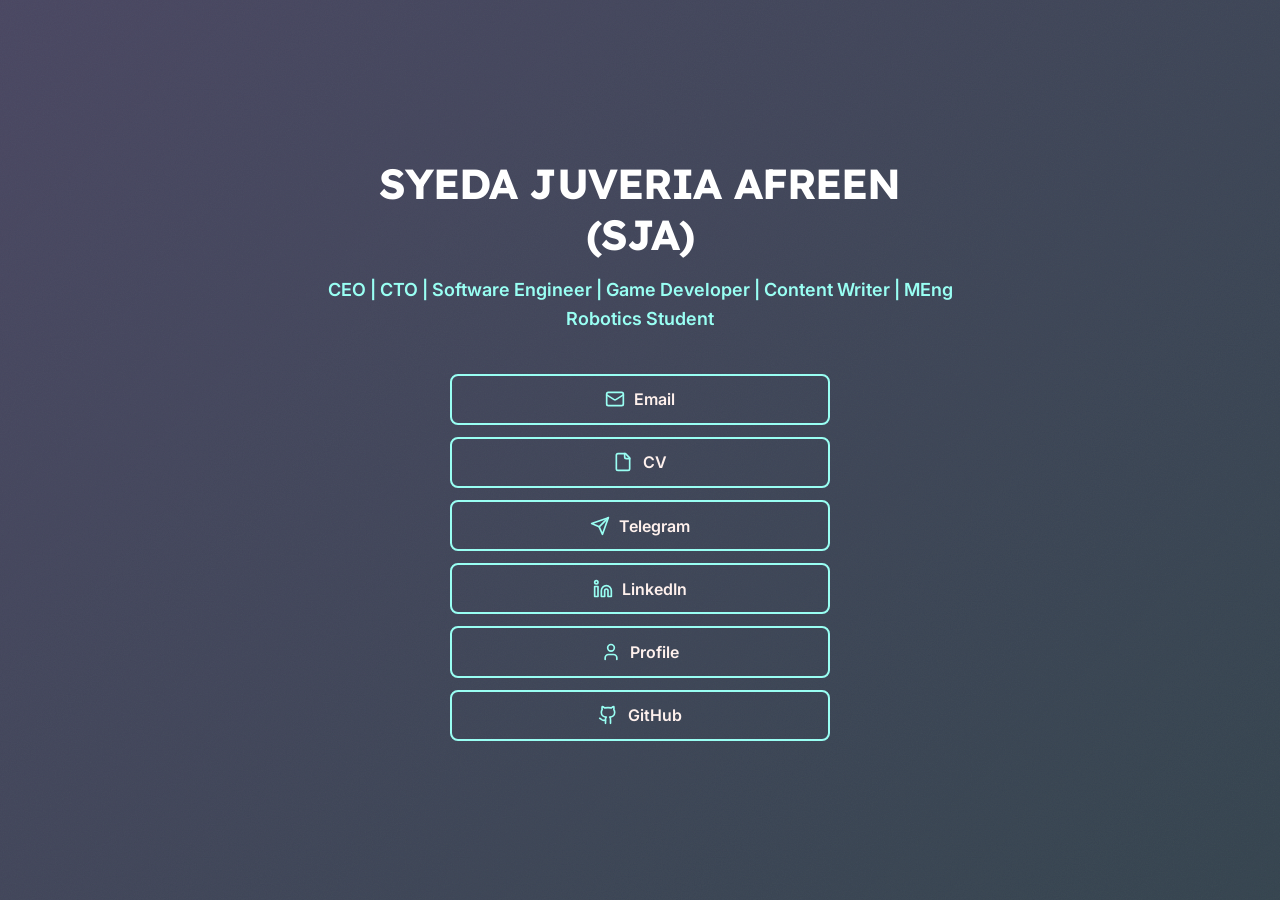
==== index.html @ 712e5c51 "Add complete portfolio site with landing, portfolio, education, experience, and certificates pages -" ====
<!DOCTYPE html>
<html lang="en">
<head>
    <meta charset="UTF-8">
    <meta name="viewport" content="width=device-width, initial-scale=1.0">
    <title>Syeda Juveria Afreen (SJA)</title>
    <meta name="description" content="CEO | CTO | Software Engineer | Game Developer | Content Writer | MEng Robotics Student">
    <link rel="preconnect" href="https://fonts.googleapis.com">
    <link rel="preconnect" href="https://fonts.gstatic.com" crossorigin>
    <link href="https://fonts.googleapis.com/css2?family=Lexend+Deca:wght@400;700&family=Inter:wght@400;600&display=swap" rel="stylesheet">
    <link rel="stylesheet" href="css/landing.css">
</head>
<body>
    <div class="noise-overlay"></div>
    <div class="gradient-overlay"></div>

    <main class="hero">
        <div class="hero-content fade-left">
            <h1>SYEDA JUVERIA AFREEN (SJA)</h1>
            <p class="subtitle">CEO | CTO | Software Engineer | Game Developer | Content Writer | MEng Robotics Student</p>
        </div>

        <div class="buttons fade-right">
            <a href="mailto:sja.affu765@gmail.com" class="btn" aria-label="Email">
                <svg xmlns="http://www.w3.org/2000/svg" width="20" height="20" viewBox="0 0 24 24" fill="none" stroke="currentColor" stroke-width="2" stroke-linecap="round" stroke-linejoin="round"><rect width="20" height="16" x="2" y="4" rx="2"/><path d="m22 7-8.97 5.7a1.94 1.94 0 0 1-2.06 0L2 7"/></svg>
                <span>Email</span>
            </a>
            <a href="https://docs.google.com/document/d/1aH5mMfoaXFs2d3dk-BotZlsRJq2oc7n4E5GPIQWvQVg/edit?usp=sharing" class="btn" target="_blank" rel="noopener noreferrer" aria-label="CV">
                <svg xmlns="http://www.w3.org/2000/svg" width="20" height="20" viewBox="0 0 24 24" fill="none" stroke="currentColor" stroke-width="2" stroke-linecap="round" stroke-linejoin="round"><path d="M15 2H6a2 2 0 0 0-2 2v16a2 2 0 0 0 2 2h12a2 2 0 0 0 2-2V7Z"/><path d="M14 2v4a2 2 0 0 0 2 2h4"/></svg>
                <span>CV</span>
            </a>
            <a href="https://t.me/sjathedude" class="btn" target="_blank" rel="noopener noreferrer" aria-label="Telegram">
                <svg xmlns="http://www.w3.org/2000/svg" width="20" height="20" viewBox="0 0 24 24" fill="none" stroke="currentColor" stroke-width="2" stroke-linecap="round" stroke-linejoin="round"><path d="m22 2-7 20-4-9-9-4Z"/><path d="M22 2 11 13"/></svg>
                <span>Telegram</span>
            </a>
            <a href="https://www.linkedin.com/in/sja-thedude/" class="btn" target="_blank" rel="noopener noreferrer" aria-label="LinkedIn">
                <svg xmlns="http://www.w3.org/2000/svg" width="20" height="20" viewBox="0 0 24 24" fill="none" stroke="currentColor" stroke-width="2" stroke-linecap="round" stroke-linejoin="round"><path d="M16 8a6 6 0 0 1 6 6v7h-4v-7a2 2 0 0 0-2-2 2 2 0 0 0-2 2v7h-4v-7a6 6 0 0 1 6-6z"/><rect width="4" height="12" x="2" y="9"/><circle cx="4" cy="4" r="2"/></svg>
                <span>LinkedIn</span>
            </a>
            <a href="portfolio.html" class="btn" aria-label="Profile">
                <svg xmlns="http://www.w3.org/2000/svg" width="20" height="20" viewBox="0 0 24 24" fill="none" stroke="currentColor" stroke-width="2" stroke-linecap="round" stroke-linejoin="round"><path d="M19 21v-2a4 4 0 0 0-4-4H9a4 4 0 0 0-4 4v2"/><circle cx="12" cy="7" r="4"/></svg>
                <span>Profile</span>
            </a>
            <a href="https://github.com/sja-thedude" class="btn" target="_blank" rel="noopener noreferrer" aria-label="GitHub">
                <svg xmlns="http://www.w3.org/2000/svg" width="20" height="20" viewBox="0 0 24 24" fill="none" stroke="currentColor" stroke-width="2" stroke-linecap="round" stroke-linejoin="round"><path d="M15 22v-4a4.8 4.8 0 0 0-1-3.5c3 0 6-2 6-5.5.08-1.25-.27-2.48-1-3.5.28-1.15.28-2.35 0-3.5 0 0-1 0-3 1.5-2.64-.5-5.36-.5-8 0C6 2 5 2 5 2c-.3 1.15-.3 2.35 0 3.5A5.403 5.403 0 0 0 4 9c0 3.5 3 5.5 6 5.5-.39.49-.68 1.05-.85 1.65S8.93 17.38 9 18v4"/><path d="M9 18c-4.51 2-5-2-7-2"/></svg>
                <span>GitHub</span>
            </a>
        </div>
    </main>

    <script>
        document.addEventListener('DOMContentLoaded', () => {
            const fadeLeftElements = document.querySelectorAll('.fade-left');
            const fadeRightElements = document.querySelectorAll('.fade-right');

            setTimeout(() => {
                fadeLeftElements.forEach(el => el.classList.add('visible'));
            }, 200);

            setTimeout(() => {
                fadeRightElements.forEach(el => el.classList.add('visible'));
            }, 600);
        });
    </script>
</body>
</html>
---- css/landing.css ----
*, *::before, *::after {
    margin: 0;
    padding: 0;
    box-sizing: border-box;
}

html, body {
    height: 100%;
    overflow: hidden;
}

body {
    font-family: 'Inter', sans-serif;
    background-color: #383A47;
    color: #ffffff;
    display: flex;
    align-items: center;
    justify-content: center;
    position: relative;
}

.noise-overlay {
    position: fixed;
    inset: 0;
    z-index: 1;
    opacity: 0.04;
    pointer-events: none;
    background-image: url("data:image/svg+xml,%3Csvg viewBox='0 0 256 256' xmlns='http://www.w3.org/2000/svg'%3E%3Cfilter id='noise'%3E%3CfeTurbulence type='fractalNoise' baseFrequency='0.85' numOctaves='4' stitchTiles='stitch'/%3E%3C/filter%3E%3Crect width='100%25' height='100%25' filter='url(%23noise)'/%3E%3C/svg%3E");
    background-repeat: repeat;
    background-size: 256px 256px;
}

.gradient-overlay {
    position: fixed;
    inset: 0;
    z-index: 2;
    pointer-events: none;
    background: linear-gradient(
        135deg,
        rgba(174, 147, 250, 0.15) 0%,
        rgba(0, 255, 224, 0.05) 100%
    );
}

.hero {
    position: relative;
    z-index: 3;
    text-align: center;
    padding: 2rem;
    max-width: 700px;
    width: 100%;
}

.hero-content {
    margin-bottom: 2.5rem;
}

h1 {
    font-family: 'Lexend Deca', sans-serif;
    font-size: 2.625em;
    font-weight: 700;
    color: #ffffff;
    line-height: 1.2;
    margin-bottom: 1rem;
    letter-spacing: -0.02em;
}

.subtitle {
    font-family: 'Inter', sans-serif;
    font-size: 1.125em;
    font-weight: 600;
    color: #99FFF3;
    line-height: 1.6;
}

.buttons {
    display: flex;
    flex-direction: column;
    gap: 0.75rem;
    align-items: center;
}

.btn {
    display: inline-flex;
    align-items: center;
    justify-content: center;
    gap: 0.6rem;
    width: 100%;
    max-width: 380px;
    padding: 0.85rem 1.5rem;
    font-family: 'Inter', sans-serif;
    font-size: 1em;
    font-weight: 600;
    color: #FFF1ED;
    text-decoration: none;
    border: 2px solid #99FFF3;
    border-radius: 8px;
    background: transparent;
    transition: all 0.25s ease;
    cursor: pointer;
}

.btn:hover {
    transform: scale(1.0425);
    background: rgba(153, 255, 243, 0.08);
    box-shadow: 0 0 20px rgba(153, 255, 243, 0.15);
}

.btn:active {
    transform: scale(0.98);
}

.btn svg {
    flex-shrink: 0;
    color: #99FFF3;
}

/* Animations */
.fade-left {
    opacity: 0;
    transform: translateX(-30px);
    transition: opacity 0.75s ease, transform 0.75s ease;
}

.fade-right {
    opacity: 0;
    transform: translateX(30px);
    transition: opacity 0.75s ease, transform 0.75s ease;
}

.fade-left.visible,
.fade-right.visible {
    opacity: 1;
    transform: translateX(0);
}

/* Responsive */
@media (max-width: 736px) {
    h1 {
        font-size: 2em;
    }

    .subtitle {
        font-size: 1em;
    }

    .btn {
        max-width: 320px;
        padding: 0.75rem 1.25rem;
        font-size: 0.9em;
    }
}

@media (max-width: 480px) {
    h1 {
        font-size: 1.6em;
    }

    .subtitle {
        font-size: 0.9em;
    }

    .hero {
        padding: 1.5rem;
    }

    .btn {
        max-width: 280px;
        padding: 0.7rem 1rem;
        font-size: 0.85em;
    }
}
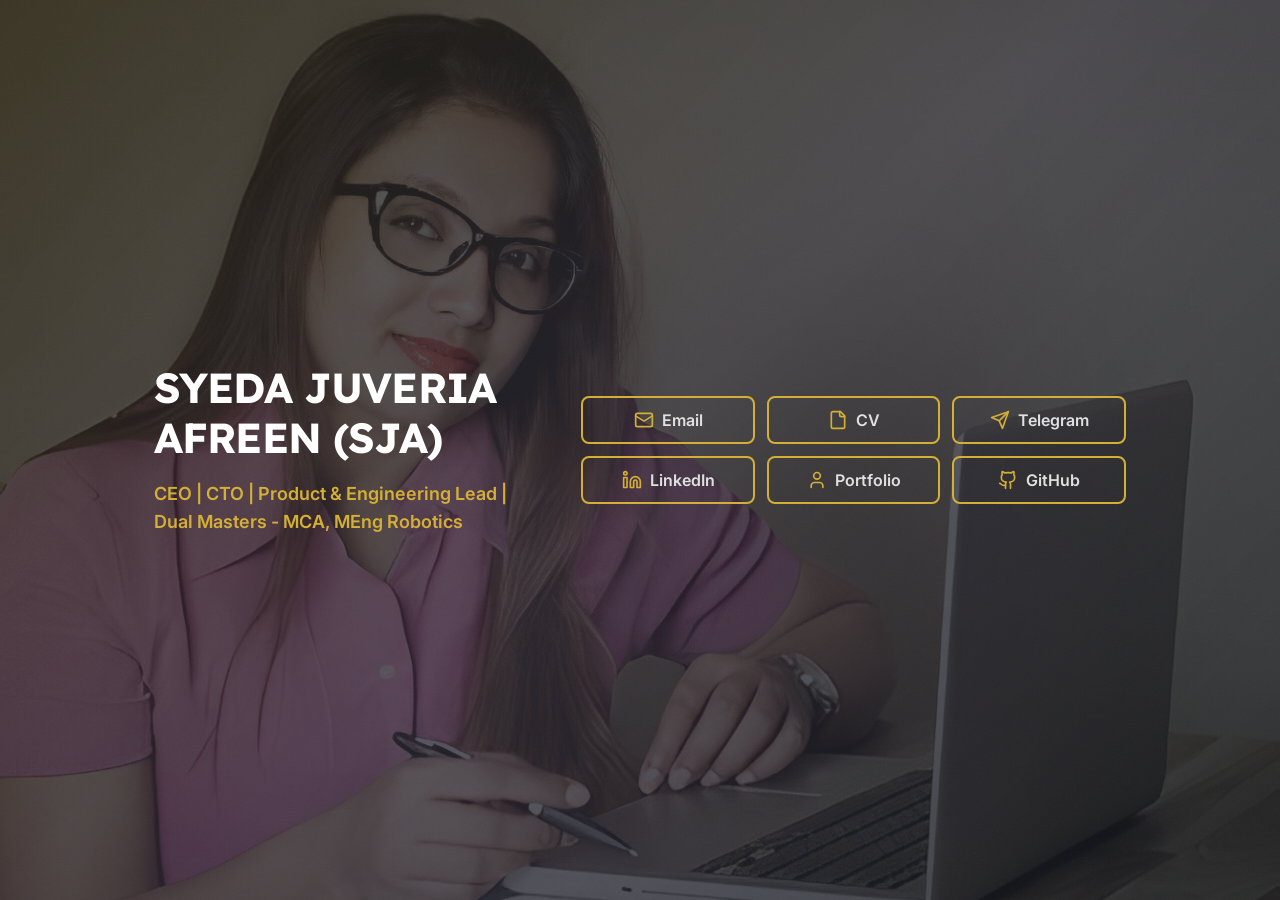
==== commit 7223d1dd: "Add dark theme, section backgrounds, new projects, and UI updates - Dark theme with black/gold/blue " ====
--- a/index.html
+++ b/index.html
@@ -4,11 +4,11 @@
     <meta charset="UTF-8">
     <meta name="viewport" content="width=device-width, initial-scale=1.0">
     <title>Syeda Juveria Afreen (SJA)</title>
-    <meta name="description" content="CEO | CTO | Software Engineer | Game Developer | Content Writer | MEng Robotics Student">
+    <meta name="description" content="CEO | CTO | Product & Engineering Lead | Dual Masters - MCA, MEng Robotics">
     <link rel="preconnect" href="https://fonts.googleapis.com">
     <link rel="preconnect" href="https://fonts.gstatic.com" crossorigin>
     <link href="https://fonts.googleapis.com/css2?family=Lexend+Deca:wght@400;700&family=Inter:wght@400;600&display=swap" rel="stylesheet">
-    <link rel="stylesheet" href="css/landing.css">
+    <link rel="stylesheet" href="assets/css/landing.css">
 </head>
 <body>
     <div class="noise-overlay"></div>
@@ -17,7 +17,7 @@
     <main class="hero">
         <div class="hero-content fade-left">
             <h1>SYEDA JUVERIA AFREEN (SJA)</h1>
-            <p class="subtitle">CEO | CTO | Software Engineer | Game Developer | Content Writer | MEng Robotics Student</p>
+            <p class="subtitle">CEO | CTO | Product & Engineering Lead | Dual Masters - MCA, MEng Robotics</p>
         </div>
 
         <div class="buttons fade-right">
@@ -37,9 +37,9 @@
                 <svg xmlns="http://www.w3.org/2000/svg" width="20" height="20" viewBox="0 0 24 24" fill="none" stroke="currentColor" stroke-width="2" stroke-linecap="round" stroke-linejoin="round"><path d="M16 8a6 6 0 0 1 6 6v7h-4v-7a2 2 0 0 0-2-2 2 2 0 0 0-2 2v7h-4v-7a6 6 0 0 1 6-6z"/><rect width="4" height="12" x="2" y="9"/><circle cx="4" cy="4" r="2"/></svg>
                 <span>LinkedIn</span>
             </a>
-            <a href="portfolio.html" class="btn" aria-label="Profile">
+            <a href="pages/portfolio.html" class="btn" aria-label="Portfolio">
                 <svg xmlns="http://www.w3.org/2000/svg" width="20" height="20" viewBox="0 0 24 24" fill="none" stroke="currentColor" stroke-width="2" stroke-linecap="round" stroke-linejoin="round"><path d="M19 21v-2a4 4 0 0 0-4-4H9a4 4 0 0 0-4 4v2"/><circle cx="12" cy="7" r="4"/></svg>
-                <span>Profile</span>
+                <span>Portfolio</span>
             </a>
             <a href="https://github.com/sja-thedude" class="btn" target="_blank" rel="noopener noreferrer" aria-label="GitHub">
                 <svg xmlns="http://www.w3.org/2000/svg" width="20" height="20" viewBox="0 0 24 24" fill="none" stroke="currentColor" stroke-width="2" stroke-linecap="round" stroke-linejoin="round"><path d="M15 22v-4a4.8 4.8 0 0 0-1-3.5c3 0 6-2 6-5.5.08-1.25-.27-2.48-1-3.5.28-1.15.28-2.35 0-3.5 0 0-1 0-3 1.5-2.64-.5-5.36-.5-8 0C6 2 5 2 5 2c-.3 1.15-.3 2.35 0 3.5A5.403 5.403 0 0 0 4 9c0 3.5 3 5.5 6 5.5-.39.49-.68 1.05-.85 1.65S8.93 17.38 9 18v4"/><path d="M9 18c-4.51 2-5-2-7-2"/></svg>
--- a/assets/css/landing.css
+++ b/assets/css/landing.css
@@ -0,0 +1,214 @@
+*, *::before, *::after {
+    margin: 0;
+    padding: 0;
+    box-sizing: border-box;
+}
+
+html, body {
+    height: 100%;
+    overflow: hidden;
+}
+
+body {
+    font-family: 'Inter', sans-serif;
+    background-color: #0a0a0a;
+    background-image: url('../images/sja/sjabackground.jpeg');
+    background-size: cover;
+    background-position: center;
+    background-repeat: no-repeat;
+    color: #ffffff;
+    display: flex;
+    align-items: center;
+    justify-content: center;
+    position: relative;
+}
+
+body::before {
+    content: '';
+    position: fixed;
+    inset: 0;
+    background: linear-gradient(135deg, rgba(10, 10, 10, 0.8) 0%, rgba(26, 26, 46, 0.75) 50%, rgba(10, 10, 10, 0.8) 100%);
+    z-index: 0;
+}
+
+.noise-overlay {
+    position: fixed;
+    inset: 0;
+    z-index: 1;
+    opacity: 0.04;
+    pointer-events: none;
+    background-image: url("data:image/svg+xml,%3Csvg viewBox='0 0 256 256' xmlns='http://www.w3.org/2000/svg'%3E%3Cfilter id='noise'%3E%3CfeTurbulence type='fractalNoise' baseFrequency='0.85' numOctaves='4' stitchTiles='stitch'/%3E%3C/filter%3E%3Crect width='100%25' height='100%25' filter='url(%23noise)'/%3E%3C/svg%3E");
+    background-repeat: repeat;
+    background-size: 256px 256px;
+}
+
+.gradient-overlay {
+    position: fixed;
+    inset: 0;
+    z-index: 2;
+    pointer-events: none;
+    background: linear-gradient(
+        135deg,
+        rgba(212, 175, 55, 0.1) 0%,
+        rgba(70, 130, 220, 0.06) 100%
+    );
+}
+
+.hero {
+    position: relative;
+    z-index: 3;
+    display: flex;
+    align-items: center;
+    gap: 4rem;
+    padding: 2rem 4rem;
+    max-width: 1100px;
+    width: 100%;
+}
+
+.hero-content {
+    flex: 4;
+    text-align: left;
+}
+
+h1 {
+    font-family: 'Lexend Deca', sans-serif;
+    font-size: 2.625em;
+    font-weight: 700;
+    color: #ffffff;
+    line-height: 1.2;
+    margin-bottom: 1rem;
+    letter-spacing: -0.02em;
+}
+
+.subtitle {
+    font-family: 'Inter', sans-serif;
+    font-size: 1.125em;
+    font-weight: 600;
+    color: #d4af37;
+    line-height: 1.6;
+}
+
+.buttons {
+    display: flex;
+    flex-wrap: wrap;
+    gap: 0.75rem;
+    flex: 6;
+}
+
+.btn {
+    display: inline-flex;
+    align-items: center;
+    justify-content: center;
+    gap: 0.5rem;
+    flex: 1 1 calc(33.333% - 0.5rem);
+    min-width: 110px;
+    padding: 0.75rem 1rem;
+    font-family: 'Inter', sans-serif;
+    font-size: 1em;
+    font-weight: 600;
+    color: #e0e0e0;
+    text-decoration: none;
+    border: 2px solid #d4af37;
+    border-radius: 8px;
+    background: transparent;
+    transition: all 0.25s ease;
+    cursor: pointer;
+}
+
+.btn:hover {
+    transform: scale(1.0425);
+    background: rgba(212, 175, 55, 0.1);
+    box-shadow: 0 0 20px rgba(212, 175, 55, 0.2);
+}
+
+.btn:active {
+    transform: scale(0.98);
+}
+
+.btn svg {
+    flex-shrink: 0;
+    color: #d4af37;
+}
+
+/* Animations */
+.fade-left {
+    opacity: 0;
+    transform: translateX(-30px);
+    transition: opacity 0.75s ease, transform 0.75s ease;
+}
+
+.fade-right {
+    opacity: 0;
+    transform: translateX(30px);
+    transition: opacity 0.75s ease, transform 0.75s ease;
+}
+
+.fade-left.visible,
+.fade-right.visible {
+    opacity: 1;
+    transform: translateX(0);
+}
+
+/* Responsive */
+@media (max-width: 980px) {
+    .hero {
+        gap: 3rem;
+        padding: 2rem 3rem;
+    }
+}
+
+@media (max-width: 736px) {
+    .hero {
+        flex-direction: column;
+        text-align: center;
+        gap: 2rem;
+        padding: 2rem;
+    }
+
+    .hero-content {
+        text-align: center;
+    }
+
+    .buttons {
+        align-items: center;
+        width: 100%;
+    }
+
+    h1 {
+        font-size: 2em;
+    }
+
+    .subtitle {
+        font-size: 1em;
+    }
+
+    .buttons {
+        max-width: 100%;
+        justify-content: center;
+    }
+
+    .btn {
+        padding: 0.65rem 0.75rem;
+        font-size: 0.85em;
+    }
+}
+
+@media (max-width: 480px) {
+    h1 {
+        font-size: 1.6em;
+    }
+
+    .subtitle {
+        font-size: 0.9em;
+    }
+
+    .hero {
+        padding: 1.5rem;
+    }
+
+    .btn {
+        max-width: 280px;
+        padding: 0.7rem 1rem;
+        font-size: 0.85em;
+    }
+}
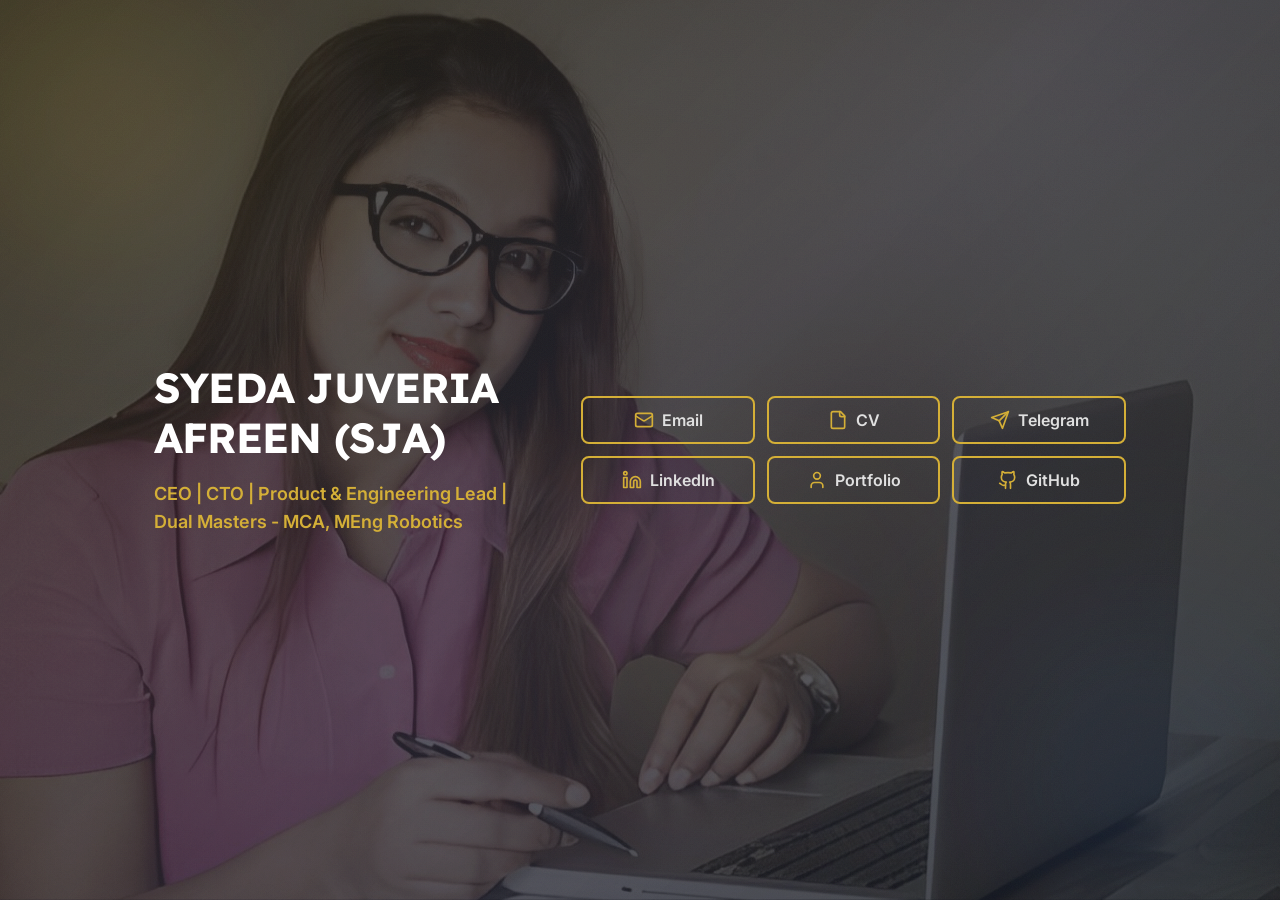
==== commit 3b0afaeb: "Add 80 live projects, allwebsites.md index, and site-wide animations - Add 80 missing live projects " ====
--- a/index.html
+++ b/index.html
@@ -11,6 +11,10 @@
     <link rel="stylesheet" href="assets/css/landing.css">
 </head>
 <body>
+    <div class="bg-photo" aria-hidden="true"></div>
+    <div class="orb orb--gold" aria-hidden="true"></div>
+    <div class="orb orb--blue" aria-hidden="true"></div>
+    <div class="orb orb--rose" aria-hidden="true"></div>
     <div class="noise-overlay"></div>
     <div class="gradient-overlay"></div>
 
@@ -25,7 +29,7 @@
                 <svg xmlns="http://www.w3.org/2000/svg" width="20" height="20" viewBox="0 0 24 24" fill="none" stroke="currentColor" stroke-width="2" stroke-linecap="round" stroke-linejoin="round"><rect width="20" height="16" x="2" y="4" rx="2"/><path d="m22 7-8.97 5.7a1.94 1.94 0 0 1-2.06 0L2 7"/></svg>
                 <span>Email</span>
             </a>
-            <a href="https://docs.google.com/document/d/1aH5mMfoaXFs2d3dk-BotZlsRJq2oc7n4E5GPIQWvQVg/edit?usp=sharing" class="btn" target="_blank" rel="noopener noreferrer" aria-label="CV">
+            <a href="https://docs.google.com/document/d/1IcL8HgYdM5dnJoxBHeaieHUptiehPNTl_7qRGfsNNFE/edit?usp=drivesdk" class="btn" target="_blank" rel="noopener noreferrer" aria-label="CV">
                 <svg xmlns="http://www.w3.org/2000/svg" width="20" height="20" viewBox="0 0 24 24" fill="none" stroke="currentColor" stroke-width="2" stroke-linecap="round" stroke-linejoin="round"><path d="M15 2H6a2 2 0 0 0-2 2v16a2 2 0 0 0 2 2h12a2 2 0 0 0 2-2V7Z"/><path d="M14 2v4a2 2 0 0 0 2 2h4"/></svg>
                 <span>CV</span>
             </a>
@@ -50,16 +54,38 @@
 
     <script>
         document.addEventListener('DOMContentLoaded', () => {
-            const fadeLeftElements = document.querySelectorAll('.fade-left');
-            const fadeRightElements = document.querySelectorAll('.fade-right');
+            const reduceMotion = window.matchMedia('(prefers-reduced-motion: reduce)').matches;
 
-            setTimeout(() => {
-                fadeLeftElements.forEach(el => el.classList.add('visible'));
-            }, 200);
+            // Split the title into letters so they can cascade in
+            const h1 = document.querySelector('.hero h1');
+            if (h1 && !reduceMotion) {
+                const text = h1.textContent;
+                h1.setAttribute('aria-label', text);
+                h1.textContent = '';
+                Array.from(text).forEach((ch, i) => {
+                    const span = document.createElement('span');
+                    span.className = 'char' + (ch === ' ' ? ' space' : '');
+                    span.textContent = ch === ' ' ? '\u00A0' : ch;
+                    span.style.animationDelay = (0.15 + i * 0.03) + 's';
+                    span.setAttribute('aria-hidden', 'true');
+                    h1.appendChild(span);
+                });
+            }
 
-            setTimeout(() => {
-                fadeRightElements.forEach(el => el.classList.add('visible'));
-            }, 600);
+            document.querySelector('.subtitle')?.classList.add('shimmer');
+
+            // Orbs gently follow the pointer for a parallax feel
+            if (!reduceMotion && window.matchMedia('(hover: hover) and (pointer: fine)').matches) {
+                const orbs = document.querySelectorAll('.orb');
+                window.addEventListener('mousemove', (e) => {
+                    const x = (e.clientX / window.innerWidth - 0.5);
+                    const y = (e.clientY / window.innerHeight - 0.5);
+                    orbs.forEach((orb, i) => {
+                        const depth = (i + 1) * 18;
+                        orb.style.translate = (x * depth) + 'px ' + (y * depth) + 'px';
+                    });
+                }, { passive: true });
+            }
         });
     </script>
 </body>
--- a/assets/css/landing.css
+++ b/assets/css/landing.css
@@ -12,10 +12,6 @@
 body {
     font-family: 'Inter', sans-serif;
     background-color: #0a0a0a;
-    background-image: url('../images/sja/sjabackground.jpeg');
-    background-size: cover;
-    background-position: center;
-    background-repeat: no-repeat;
     color: #ffffff;
     display: flex;
     align-items: center;
@@ -212,3 +208,185 @@
         font-size: 0.85em;
     }
 }
+
+/* ==========================================================================
+   Landing animations
+   ========================================================================== */
+
+/* Slow Ken Burns drift on the background photo */
+@keyframes ken-burns {
+    from { transform: scale(1); }
+    to   { transform: scale(1.08) translate(-1%, -1%); }
+}
+
+.bg-photo {
+    position: fixed;
+    inset: 0;
+    z-index: -1;
+    background-image: url('../images/sja/sjabackground.jpeg');
+    background-size: cover;
+    background-position: center;
+    animation: ken-burns 28s ease-in-out infinite alternate;
+    will-change: transform;
+}
+
+/* Floating color orbs */
+.orb {
+    position: fixed;
+    border-radius: 50%;
+    filter: blur(70px);
+    opacity: 0.35;
+    pointer-events: none;
+    z-index: 2;
+    mix-blend-mode: screen;
+    animation: orb-drift 18s ease-in-out infinite alternate;
+}
+
+.orb--gold {
+    width: 420px;
+    height: 420px;
+    background: radial-gradient(circle, rgba(212, 175, 55, 0.55), transparent 65%);
+    top: -10%;
+    left: -8%;
+}
+
+.orb--blue {
+    width: 520px;
+    height: 520px;
+    background: radial-gradient(circle, rgba(70, 130, 220, 0.45), transparent 65%);
+    bottom: -15%;
+    right: -10%;
+    animation-duration: 24s;
+    animation-delay: -6s;
+}
+
+.orb--rose {
+    width: 300px;
+    height: 300px;
+    background: radial-gradient(circle, rgba(224, 192, 80, 0.35), transparent 65%);
+    top: 55%;
+    left: 45%;
+    animation-duration: 21s;
+    animation-delay: -12s;
+}
+
+@keyframes orb-drift {
+    from { transform: translate(0, 0) scale(1); }
+    50%  { transform: translate(60px, -40px) scale(1.12); }
+    to   { transform: translate(-40px, 50px) scale(0.95); }
+}
+
+/* Title reveals letter by letter */
+h1 .char {
+    display: inline-block;
+    opacity: 0;
+    transform: translateY(0.6em) rotateX(-60deg);
+    transform-origin: bottom;
+    animation: char-in 0.7s cubic-bezier(0.22, 1, 0.36, 1) forwards;
+}
+
+h1 .char.space {
+    width: 0.3em;
+}
+
+@keyframes char-in {
+    to { opacity: 1; transform: translateY(0) rotateX(0); }
+}
+
+.subtitle {
+    opacity: 0;
+    transform: translateY(12px);
+    animation: fade-in-up 0.9s cubic-bezier(0.22, 1, 0.36, 1) 1.1s forwards;
+}
+
+@keyframes fade-in-up {
+    to { opacity: 1; transform: translateY(0); }
+}
+
+/* Gold shimmer sweeps through the subtitle */
+.subtitle {
+    background: linear-gradient(90deg, #d4af37 0%, #d4af37 40%, #fff3c4 50%, #d4af37 60%, #d4af37 100%);
+    background-size: 250% auto;
+    -webkit-background-clip: text;
+    background-clip: text;
+    -webkit-text-fill-color: transparent;
+}
+
+.subtitle.shimmer {
+    animation: fade-in-up 0.9s cubic-bezier(0.22, 1, 0.36, 1) 1.1s forwards, subtitle-shimmer 6s linear 2s infinite;
+}
+
+@keyframes subtitle-shimmer {
+    from { background-position: 125% center; }
+    to   { background-position: -125% center; }
+}
+
+/* Buttons cascade in, then get a shine sweep and lift on hover */
+.buttons .btn {
+    opacity: 0;
+    transform: translateY(18px) scale(0.96);
+    animation: btn-in 0.6s cubic-bezier(0.34, 1.56, 0.64, 1) forwards;
+    position: relative;
+    overflow: hidden;
+    isolation: isolate;
+}
+
+.buttons .btn:nth-child(1) { animation-delay: 1.3s; }
+.buttons .btn:nth-child(2) { animation-delay: 1.4s; }
+.buttons .btn:nth-child(3) { animation-delay: 1.5s; }
+.buttons .btn:nth-child(4) { animation-delay: 1.6s; }
+.buttons .btn:nth-child(5) { animation-delay: 1.7s; }
+.buttons .btn:nth-child(6) { animation-delay: 1.8s; }
+
+@keyframes btn-in {
+    to { opacity: 1; transform: translateY(0) scale(1); }
+}
+
+.btn::before {
+    content: '';
+    position: absolute;
+    inset: 0;
+    z-index: -1;
+    background: linear-gradient(115deg, transparent 35%, rgba(212, 175, 55, 0.35) 50%, transparent 65%);
+    transform: translateX(-120%);
+}
+
+.btn:hover::before {
+    transform: translateX(120%);
+    transition: transform 0.7s cubic-bezier(0.22, 1, 0.36, 1);
+}
+
+.btn:hover {
+    transform: translateY(-3px) scale(1.04);
+    box-shadow: 0 12px 28px rgba(212, 175, 55, 0.25), 0 0 0 1px rgba(212, 175, 55, 0.4) inset;
+}
+
+.btn svg {
+    transition: transform 0.4s cubic-bezier(0.34, 1.56, 0.64, 1);
+}
+
+.btn:hover svg {
+    transform: rotate(-8deg) scale(1.15);
+}
+
+/* Old fade helpers are superseded by the animations above */
+.fade-left,
+.fade-right {
+    opacity: 1;
+    transform: none;
+}
+
+@media (prefers-reduced-motion: reduce) {
+    .bg-photo,
+    .orb,
+    h1 .char,
+    .subtitle,
+    .subtitle.shimmer,
+    .buttons .btn,
+    .btn svg {
+        animation: none !important;
+        transition: none !important;
+        opacity: 1;
+        transform: none;
+    }
+}
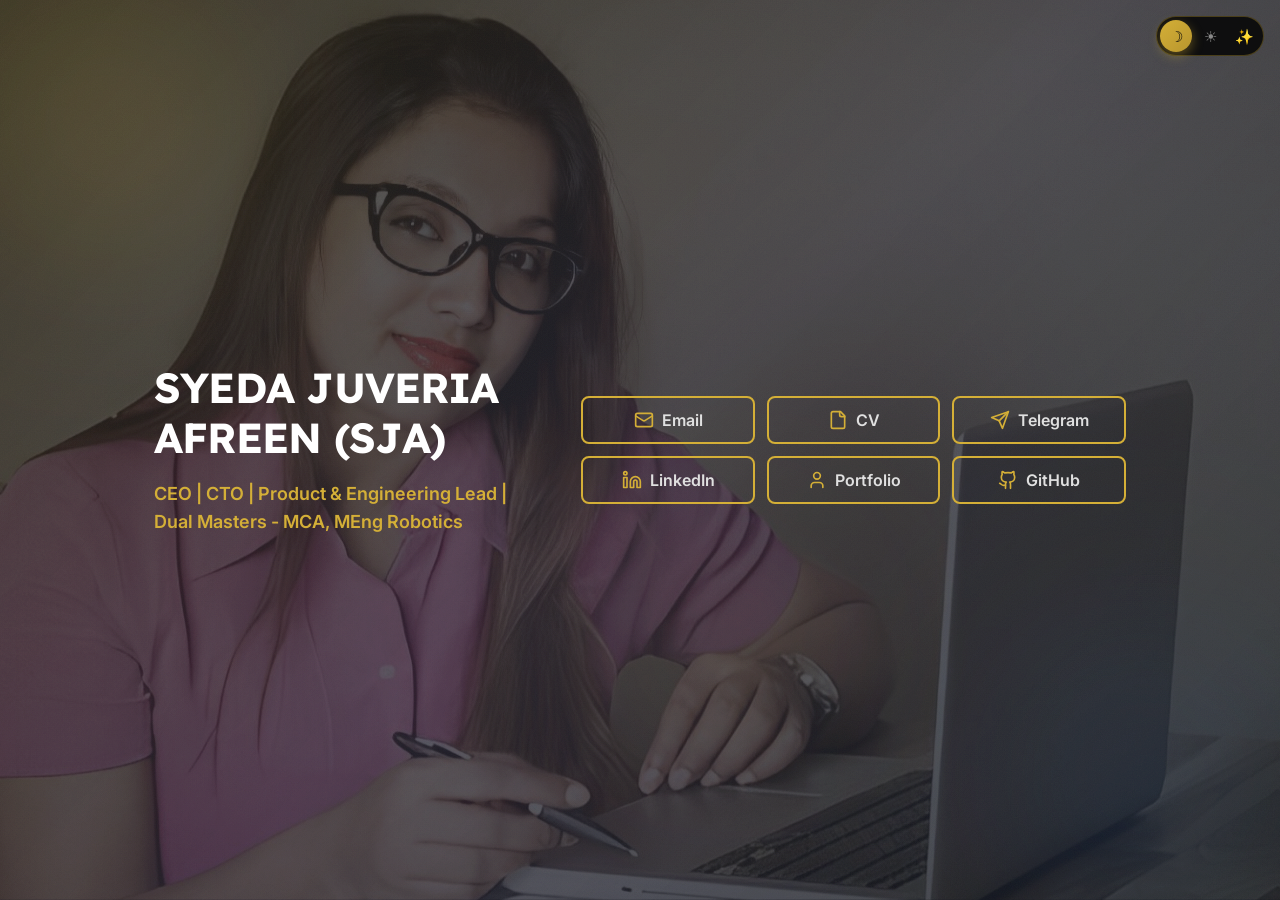
==== commit c54ab6b7: "Add Serene (light) and Aurora (animated colour) themes with switcher - Convert every hardcoded colou" ====
--- a/index.html
+++ b/index.html
@@ -8,6 +8,11 @@
     <link rel="preconnect" href="https://fonts.googleapis.com">
     <link rel="preconnect" href="https://fonts.gstatic.com" crossorigin>
     <link href="https://fonts.googleapis.com/css2?family=Lexend+Deca:wght@400;700&family=Inter:wght@400;600&display=swap" rel="stylesheet">
+    <script>
+        // Apply the saved theme before first paint to avoid a flash
+        try { var t = localStorage.getItem('sja-theme'); if (t && t !== 'dark') document.documentElement.setAttribute('data-theme', t); } catch (e) {}
+    </script>
+    <link rel="stylesheet" href="assets/css/themes.css">
     <link rel="stylesheet" href="assets/css/landing.css">
 </head>
 <body>
@@ -52,6 +57,7 @@
         </div>
     </main>
 
+    <script src="assets/js/theme.js" defer></script>
     <script>
         document.addEventListener('DOMContentLoaded', () => {
             const reduceMotion = window.matchMedia('(prefers-reduced-motion: reduce)').matches;
--- a/assets/css/themes.css
+++ b/assets/css/themes.css
@@ -0,0 +1,466 @@
+/* ==========================================================================
+   Themes
+   Every stylesheet reads colours from these variables. Three themes:
+     - "dark"   (default)  — the original gold-on-midnight look
+     - "light"  (Serene)   — soft, warm, peaceful daylight palette
+     - "aurora" (Aurora)   — all the colours at once, animated
+   The active theme is `data-theme` on <html>, persisted in localStorage.
+   Load this file FIRST so the variables exist before other stylesheets.
+   ========================================================================== */
+
+:root {
+    color-scheme: dark;
+
+    --accent: #d4af37;
+    --accent-rgb: 212, 175, 55;
+    --accent-light: #e0c050;
+    --accent-dark: #b8962e;
+    --accent-glow: #fff3c4;
+    --on-accent: #0a0a0a;
+
+    --accent2: #4682dc;
+    --accent2-rgb: 70, 130, 220;
+    --accent2-light: #8fb4ee;
+
+    --bg: linear-gradient(135deg, #0a0a0a 0%, #1a1a2e 25%, #16213e 50%, #1a1a2e 75%, #0a0a0a 100%);
+    --bg-deep: #0a0a0a;
+    --bg-mid: #1a1a2e;
+    --nav-bg: rgba(10, 10, 10, 0.92);
+    --panel-bg: rgba(15, 15, 30, 0.97);
+    --panel-bg-2: rgba(12, 12, 24, 0.98);
+    --backdrop: radial-gradient(ellipse at center, rgba(26, 26, 46, 0.75), rgba(5, 5, 12, 0.9));
+    --landing-overlay: linear-gradient(135deg, rgba(10, 10, 10, 0.8) 0%, rgba(26, 26, 46, 0.75) 50%, rgba(10, 10, 10, 0.8) 100%);
+
+    --text: #e0e0e0;
+    --text-strong: #ffffff;
+    --text-soft: #b0b0b0;
+    --muted: #888888;
+    --muted-2: #7a7a6e;
+    --muted-3: #3d3d3d;
+    --muted-3-rgb: 61, 61, 61;
+
+    --fg-rgb: 255, 255, 255;      /* translucent surfaces: rgba(var(--fg-rgb), .05) */
+    --shadow-rgb: 0, 0, 0;
+
+    --theme-transition: background-color 0.6s ease, background 0.6s ease, color 0.6s ease, border-color 0.6s ease, box-shadow 0.6s ease;
+}
+
+/* --------------------------------------------------------------------------
+   Serene — light theme
+   -------------------------------------------------------------------------- */
+:root[data-theme="light"] {
+    color-scheme: light;
+
+    --accent: #b8891b;
+    --accent-rgb: 184, 137, 27;
+    --accent-light: #d1a12f;
+    --accent-dark: #9a7116;
+    --accent-glow: #fff1c2;
+    --on-accent: #1a1608;
+
+    --accent2: #3b7dd8;
+    --accent2-rgb: 59, 125, 216;
+    --accent2-light: #2f66b8;
+
+    --bg: linear-gradient(135deg, #fbf8f1 0%, #f3f6fb 40%, #f8f3ea 70%, #f4f7f4 100%);
+    --bg-deep: #fbf9f4;
+    --bg-mid: #ffffff;
+    --nav-bg: rgba(255, 253, 248, 0.88);
+    --panel-bg: rgba(255, 255, 255, 0.97);
+    --panel-bg-2: rgba(250, 248, 243, 0.98);
+    --backdrop: radial-gradient(ellipse at center, rgba(240, 236, 226, 0.7), rgba(200, 205, 215, 0.85));
+    --landing-overlay: linear-gradient(135deg, rgba(253, 251, 246, 0.82) 0%, rgba(240, 244, 250, 0.78) 50%, rgba(253, 251, 246, 0.82) 100%);
+
+    --text: #2a2f3a;
+    --text-strong: #14181f;
+    --text-soft: #4f5663;
+    --muted: #6e7480;
+    --muted-2: #8a8f7a;
+    --muted-3: #9a9a9a;
+    --muted-3-rgb: 154, 154, 154;
+
+    --fg-rgb: 20, 24, 32;
+    --shadow-rgb: 60, 70, 90;
+}
+
+:root[data-theme="light"] body {
+    background-attachment: fixed;
+}
+
+:root[data-theme="light"] .project-card,
+:root[data-theme="light"] .article-card,
+:root[data-theme="light"] .timeline-content,
+:root[data-theme="light"] .cert-card {
+    background: rgba(255, 255, 255, 0.72);
+    box-shadow: 0 4px 18px rgba(var(--shadow-rgb), 0.06);
+}
+
+:root[data-theme="light"] .project-card:hover {
+    box-shadow: 0 18px 40px rgba(var(--shadow-rgb), 0.16), 0 0 0 1px rgba(var(--accent-rgb), 0.2);
+}
+
+:root[data-theme="light"] .section-bg-icons .icon {
+    opacity: 0.05;
+}
+
+:root[data-theme="light"] .cursor-glow {
+    background: radial-gradient(circle, rgba(var(--accent-rgb), 0.12) 0%, rgba(var(--accent2-rgb), 0.06) 35%, transparent 65%);
+}
+
+/* soft floating clouds for the peaceful feel */
+:root[data-theme="light"] .bg-decoration {
+    background:
+        radial-gradient(ellipse at 15% 30%, rgba(184, 137, 27, 0.10) 0%, transparent 45%),
+        radial-gradient(ellipse at 85% 20%, rgba(59, 125, 216, 0.10) 0%, transparent 45%),
+        radial-gradient(ellipse at 60% 85%, rgba(120, 190, 150, 0.10) 0%, transparent 45%);
+}
+
+:root[data-theme="light"] .btn-details,
+:root[data-theme="light"] .btn-primary {
+    color: #fffdf6;
+}
+
+:root[data-theme="light"] .doc-body iframe {
+    background: #fff;
+}
+
+/* --------------------------------------------------------------------------
+   Aurora — everything, animated
+   -------------------------------------------------------------------------- */
+:root[data-theme="aurora"] {
+    color-scheme: dark;
+
+    --accent: #ffd166;
+    --accent-rgb: 255, 209, 102;
+    --accent-light: #ffe08a;
+    --accent-dark: #f4b942;
+    --accent-glow: #fff7d6;
+    --on-accent: #1a1030;
+
+    --accent2: #4cc9f0;
+    --accent2-rgb: 76, 201, 240;
+    --accent2-light: #9ee6ff;
+
+    --bg: linear-gradient(135deg, #0f0c29, #302b63, #1a2a6c, #b21f66, #f7971e, #0f9b8e, #24243e);
+    --bg-deep: #0d0a24;
+    --bg-mid: #1c163f;
+    --nav-bg: rgba(14, 10, 36, 0.72);
+    --panel-bg: rgba(24, 18, 52, 0.94);
+    --panel-bg-2: rgba(16, 12, 40, 0.96);
+    --backdrop: radial-gradient(ellipse at center, rgba(60, 20, 90, 0.6), rgba(8, 6, 24, 0.9));
+    --landing-overlay: linear-gradient(135deg, rgba(15, 12, 41, 0.72) 0%, rgba(178, 31, 102, 0.45) 50%, rgba(15, 155, 142, 0.55) 100%);
+
+    --text: #f1eefb;
+    --text-strong: #ffffff;
+    --text-soft: #d3cde9;
+    --muted: #a9a3c4;
+    --muted-2: #b7b0d3;
+    --muted-3: #6f6a8f;
+    --muted-3-rgb: 111, 106, 143;
+
+    --fg-rgb: 255, 255, 255;
+    --shadow-rgb: 5, 0, 30;
+
+    --rainbow: linear-gradient(90deg, #ff6b6b, #ffd166, #06d6a0, #4cc9f0, #b388ff, #ff6b6b);
+}
+
+/* Slowly shifting multi-colour background */
+:root[data-theme="aurora"] body {
+    background-size: 600% 600%;
+    background-attachment: fixed;
+    animation: aurora-bg 32s ease-in-out infinite;
+}
+
+@keyframes aurora-bg {
+    0%   { background-position: 0% 50%; }
+    50%  { background-position: 100% 50%; }
+    100% { background-position: 0% 50%; }
+}
+
+/* Drifting colour blobs over the page */
+:root[data-theme="aurora"] .bg-decoration {
+    background:
+        radial-gradient(ellipse at 20% 30%, rgba(255, 107, 107, 0.22) 0%, transparent 45%),
+        radial-gradient(ellipse at 80% 20%, rgba(76, 201, 240, 0.22) 0%, transparent 45%),
+        radial-gradient(ellipse at 60% 80%, rgba(6, 214, 160, 0.20) 0%, transparent 45%),
+        radial-gradient(ellipse at 30% 90%, rgba(179, 136, 255, 0.22) 0%, transparent 45%);
+    background-size: 200% 200%;
+    animation: aurora-blobs 24s ease-in-out infinite alternate;
+}
+
+@keyframes aurora-blobs {
+    from { background-position: 0% 0%; filter: hue-rotate(0deg); }
+    to   { background-position: 100% 100%; filter: hue-rotate(60deg); }
+}
+
+:root[data-theme="aurora"] .bg-shape {
+    animation-name: shape-spin, aurora-hue;
+    animation-duration: 40s, 12s;
+    animation-iteration-count: infinite, infinite;
+    animation-timing-function: linear, linear;
+    opacity: 0.8;
+}
+
+@keyframes aurora-hue {
+    to { filter: hue-rotate(360deg); }
+}
+
+/* Rainbow headings, dividers and underlines */
+:root[data-theme="aurora"] .section h1,
+:root[data-theme="aurora"] .section h2,
+:root[data-theme="aurora"] .nav-title {
+    background: var(--rainbow);
+    background-size: 300% auto;
+    -webkit-background-clip: text;
+    background-clip: text;
+    -webkit-text-fill-color: transparent;
+    animation: aurora-text 6s linear infinite;
+}
+
+@keyframes aurora-text {
+    to { background-position: 300% center; }
+}
+
+:root[data-theme="aurora"] .divider,
+:root[data-theme="aurora"] .section h1::after,
+:root[data-theme="aurora"] .section h2::after,
+:root[data-theme="aurora"] .scroll-progress,
+:root[data-theme="aurora"] .xp-card::before,
+:root[data-theme="aurora"] .doc-frame::before,
+:root[data-theme="aurora"] .article-card::before {
+    background: var(--rainbow);
+    background-size: 300% 100%;
+}
+
+/* Glassy cards with a rotating rainbow border on hover */
+:root[data-theme="aurora"] .project-card,
+:root[data-theme="aurora"] .article-card,
+:root[data-theme="aurora"] .timeline-content,
+:root[data-theme="aurora"] .cert-card {
+    background: rgba(255, 255, 255, 0.07);
+    backdrop-filter: blur(10px);
+    -webkit-backdrop-filter: blur(10px);
+    border-color: rgba(255, 255, 255, 0.14);
+}
+
+:root[data-theme="aurora"] .project-card::after {
+    content: '';
+    position: absolute;
+    inset: 0;
+    border-radius: inherit;
+    padding: 1px;
+    background: var(--rainbow);
+    background-size: 300% 100%;
+    -webkit-mask: linear-gradient(#000 0 0) content-box, linear-gradient(#000 0 0);
+    mask: linear-gradient(#000 0 0) content-box, linear-gradient(#000 0 0);
+    -webkit-mask-composite: xor;
+    mask-composite: exclude;
+    opacity: 0;
+    transition: opacity 0.4s ease;
+    pointer-events: none;
+    animation: aurora-text 4s linear infinite;
+}
+
+:root[data-theme="aurora"] .project-card:hover::after {
+    opacity: 1;
+}
+
+:root[data-theme="aurora"] .project-card:hover {
+    box-shadow: 0 18px 40px rgba(0, 0, 0, 0.45), 0 0 40px rgba(179, 136, 255, 0.25);
+}
+
+/* Rainbow buttons */
+:root[data-theme="aurora"] .btn-primary,
+:root[data-theme="aurora"] .btn-details,
+:root[data-theme="aurora"] .tag-link:hover,
+:root[data-theme="aurora"] .btn-outline:hover {
+    background: var(--rainbow);
+    background-size: 300% auto;
+    animation: aurora-text 5s linear infinite;
+    color: #14102a;
+    border-color: transparent;
+}
+
+:root[data-theme="aurora"] .tag {
+    background: rgba(255, 255, 255, 0.1);
+    color: var(--text);
+}
+
+:root[data-theme="aurora"] .timeline-marker {
+    background: var(--rainbow);
+    background-size: 300% 100%;
+    animation: aurora-text 4s linear infinite;
+}
+
+:root[data-theme="aurora"] .timeline-marker.current {
+    animation: aurora-text 4s linear infinite, marker-pulse 2.2s ease-in-out infinite;
+}
+
+:root[data-theme="aurora"] .cursor-glow {
+    background: radial-gradient(circle, rgba(255, 107, 107, 0.16) 0%, rgba(76, 201, 240, 0.12) 35%, transparent 65%);
+    animation: aurora-hue 10s linear infinite;
+}
+
+:root[data-theme="aurora"] .navbar {
+    border-bottom: 1px solid transparent;
+    border-image: var(--rainbow) 1;
+}
+
+:root[data-theme="aurora"] .about-photo {
+    border-color: transparent;
+    box-shadow: 0 0 0 2px #ff6b6b, 0 0 0 4px #ffd166, 0 0 0 6px #06d6a0, 0 0 0 8px #4cc9f0, 0 20px 40px rgba(0, 0, 0, 0.45);
+}
+
+:root[data-theme="aurora"] .section-bg-icons .icon {
+    opacity: 0.12;
+    animation-name: float, aurora-hue;
+    animation-duration: 20s, 14s;
+    animation-iteration-count: infinite, infinite;
+    animation-timing-function: ease-in-out, linear;
+}
+
+/* Landing page orbs get the full spectrum */
+:root[data-theme="aurora"] .orb--gold { background: radial-gradient(circle, rgba(255, 107, 107, 0.6), transparent 65%); }
+:root[data-theme="aurora"] .orb--blue { background: radial-gradient(circle, rgba(76, 201, 240, 0.55), transparent 65%); }
+:root[data-theme="aurora"] .orb--rose { background: radial-gradient(circle, rgba(6, 214, 160, 0.5), transparent 65%); }
+
+/* Gradient text must sit on each letter span (the letters animate on their own layers) */
+:root[data-theme="aurora"] .hero h1:not(:has(.char)),
+:root[data-theme="aurora"] .hero h1 .char {
+    background: var(--rainbow);
+    background-size: 300% auto;
+    -webkit-background-clip: text;
+    background-clip: text;
+    -webkit-text-fill-color: transparent;
+}
+
+:root[data-theme="aurora"] .hero h1:not(:has(.char)) {
+    animation: aurora-text 6s linear infinite;
+}
+
+:root[data-theme="aurora"] .hero h1 .char {
+    animation: char-in 0.7s cubic-bezier(0.22, 1, 0.36, 1) forwards, aurora-text 6s linear infinite;
+}
+
+:root[data-theme="aurora"] .btn {
+    border-image: var(--rainbow) 1;
+    border-radius: 0;
+}
+
+/* --------------------------------------------------------------------------
+   Theme switcher
+   -------------------------------------------------------------------------- */
+.theme-switch {
+    display: inline-flex;
+    align-items: center;
+    gap: 2px;
+    padding: 3px;
+    border-radius: 999px;
+    background: rgba(var(--fg-rgb), 0.06);
+    border: 1px solid rgba(var(--accent-rgb), 0.3);
+    position: relative;
+    isolation: isolate;
+    flex-shrink: 0;
+}
+
+.theme-switch button {
+    position: relative;
+    width: 32px;
+    height: 32px;
+    border-radius: 50%;
+    border: 0;
+    background: transparent;
+    color: var(--muted);
+    font-size: 15px;
+    line-height: 1;
+    display: grid;
+    place-items: center;
+    cursor: pointer;
+    transition: color 0.3s ease, transform 0.4s cubic-bezier(0.34, 1.56, 0.64, 1);
+    z-index: 1;
+}
+
+.theme-switch button:hover {
+    transform: translateY(-2px) scale(1.15) rotate(-10deg);
+    color: var(--text-strong);
+}
+
+.theme-switch button[aria-pressed="true"] {
+    color: var(--on-accent);
+}
+
+/* Sliding pill highlight */
+.theme-switch::before {
+    content: '';
+    position: absolute;
+    top: 3px;
+    left: 3px;
+    width: 32px;
+    height: 32px;
+    border-radius: 50%;
+    background: linear-gradient(135deg, var(--accent), var(--accent-dark));
+    transform: translateX(calc(var(--i, 0) * 34px));
+    transition: transform 0.45s cubic-bezier(0.34, 1.56, 0.64, 1), background 0.4s ease;
+    z-index: 0;
+    box-shadow: 0 4px 12px rgba(var(--accent-rgb), 0.4);
+}
+
+:root[data-theme="aurora"] .theme-switch::before {
+    background: var(--rainbow);
+    background-size: 300% auto;
+    animation: aurora-text 4s linear infinite;
+}
+
+.theme-switch.floating {
+    position: fixed;
+    top: 1rem;
+    right: 1rem;
+    z-index: 50;
+    background: var(--nav-bg);
+    backdrop-filter: blur(10px);
+    -webkit-backdrop-filter: blur(10px);
+}
+
+/* Smooth cross-fade while switching (fallback when View Transitions are unavailable) */
+html.theme-fading,
+html.theme-fading * {
+    transition: var(--theme-transition) !important;
+}
+
+/* Circular reveal via the View Transitions API */
+::view-transition-old(root),
+::view-transition-new(root) {
+    animation: none;
+    mix-blend-mode: normal;
+}
+
+::view-transition-new(root) {
+    animation: theme-reveal 0.8s cubic-bezier(0.22, 1, 0.36, 1);
+}
+
+@keyframes theme-reveal {
+    from { clip-path: circle(0 at var(--tx, 50%) var(--ty, 50%)); }
+    to   { clip-path: circle(150% at var(--tx, 50%) var(--ty, 50%)); }
+}
+
+@media (max-width: 736px) {
+    .navbar .theme-switch {
+        margin-left: auto;
+        margin-right: 0.75rem;
+    }
+}
+
+@media (prefers-reduced-motion: reduce) {
+    :root[data-theme="aurora"] body,
+    :root[data-theme="aurora"] .bg-decoration,
+    :root[data-theme="aurora"] .section h1,
+    :root[data-theme="aurora"] .section h2,
+    :root[data-theme="aurora"] .nav-title,
+    :root[data-theme="aurora"] .btn-primary,
+    :root[data-theme="aurora"] .btn-details,
+    :root[data-theme="aurora"] .timeline-marker,
+    :root[data-theme="aurora"] .project-card::after,
+    ::view-transition-new(root) {
+        animation: none !important;
+    }
+}
--- a/assets/css/landing.css
+++ b/assets/css/landing.css
@@ -11,8 +11,8 @@
 
 body {
     font-family: 'Inter', sans-serif;
-    background-color: #0a0a0a;
-    color: #ffffff;
+    background-color: var(--on-accent);
+    color: var(--text-strong);
     display: flex;
     align-items: center;
     justify-content: center;
@@ -23,7 +23,7 @@
     content: '';
     position: fixed;
     inset: 0;
-    background: linear-gradient(135deg, rgba(10, 10, 10, 0.8) 0%, rgba(26, 26, 46, 0.75) 50%, rgba(10, 10, 10, 0.8) 100%);
+    background: var(--landing-overlay);
     z-index: 0;
 }
 
@@ -45,8 +45,8 @@
     pointer-events: none;
     background: linear-gradient(
         135deg,
-        rgba(212, 175, 55, 0.1) 0%,
-        rgba(70, 130, 220, 0.06) 100%
+        rgba(var(--accent-rgb), 0.1) 0%,
+        rgba(var(--accent2-rgb), 0.06) 100%
     );
 }
 
@@ -70,7 +70,7 @@
     font-family: 'Lexend Deca', sans-serif;
     font-size: 2.625em;
     font-weight: 700;
-    color: #ffffff;
+    color: var(--text-strong);
     line-height: 1.2;
     margin-bottom: 1rem;
     letter-spacing: -0.02em;
@@ -80,7 +80,7 @@
     font-family: 'Inter', sans-serif;
     font-size: 1.125em;
     font-weight: 600;
-    color: #d4af37;
+    color: var(--accent);
     line-height: 1.6;
 }
 
@@ -102,9 +102,9 @@
     font-family: 'Inter', sans-serif;
     font-size: 1em;
     font-weight: 600;
-    color: #e0e0e0;
+    color: var(--text);
     text-decoration: none;
-    border: 2px solid #d4af37;
+    border: 2px solid var(--accent);
     border-radius: 8px;
     background: transparent;
     transition: all 0.25s ease;
@@ -113,8 +113,8 @@
 
 .btn:hover {
     transform: scale(1.0425);
-    background: rgba(212, 175, 55, 0.1);
-    box-shadow: 0 0 20px rgba(212, 175, 55, 0.2);
+    background: rgba(var(--accent-rgb), 0.1);
+    box-shadow: 0 0 20px rgba(var(--accent-rgb), 0.2);
 }
 
 .btn:active {
@@ -123,7 +123,7 @@
 
 .btn svg {
     flex-shrink: 0;
-    color: #d4af37;
+    color: var(--accent);
 }
 
 /* Animations */
@@ -245,7 +245,7 @@
 .orb--gold {
     width: 420px;
     height: 420px;
-    background: radial-gradient(circle, rgba(212, 175, 55, 0.55), transparent 65%);
+    background: radial-gradient(circle, rgba(var(--accent-rgb), 0.55), transparent 65%);
     top: -10%;
     left: -8%;
 }
@@ -253,7 +253,7 @@
 .orb--blue {
     width: 520px;
     height: 520px;
-    background: radial-gradient(circle, rgba(70, 130, 220, 0.45), transparent 65%);
+    background: radial-gradient(circle, rgba(var(--accent2-rgb), 0.45), transparent 65%);
     bottom: -15%;
     right: -10%;
     animation-duration: 24s;
@@ -263,7 +263,7 @@
 .orb--rose {
     width: 300px;
     height: 300px;
-    background: radial-gradient(circle, rgba(224, 192, 80, 0.35), transparent 65%);
+    background: radial-gradient(circle, rgba(var(--accent-rgb), 0.35), transparent 65%);
     top: 55%;
     left: 45%;
     animation-duration: 21s;
@@ -305,7 +305,7 @@
 
 /* Gold shimmer sweeps through the subtitle */
 .subtitle {
-    background: linear-gradient(90deg, #d4af37 0%, #d4af37 40%, #fff3c4 50%, #d4af37 60%, #d4af37 100%);
+    background: linear-gradient(90deg, var(--accent) 0%, var(--accent) 40%, var(--accent-glow) 50%, var(--accent) 60%, var(--accent) 100%);
     background-size: 250% auto;
     -webkit-background-clip: text;
     background-clip: text;
@@ -347,7 +347,7 @@
     position: absolute;
     inset: 0;
     z-index: -1;
-    background: linear-gradient(115deg, transparent 35%, rgba(212, 175, 55, 0.35) 50%, transparent 65%);
+    background: linear-gradient(115deg, transparent 35%, rgba(var(--accent-rgb), 0.35) 50%, transparent 65%);
     transform: translateX(-120%);
 }
 
@@ -358,7 +358,7 @@
 
 .btn:hover {
     transform: translateY(-3px) scale(1.04);
-    box-shadow: 0 12px 28px rgba(212, 175, 55, 0.25), 0 0 0 1px rgba(212, 175, 55, 0.4) inset;
+    box-shadow: 0 12px 28px rgba(var(--accent-rgb), 0.25), 0 0 0 1px rgba(var(--accent-rgb), 0.4) inset;
 }
 
 .btn svg {
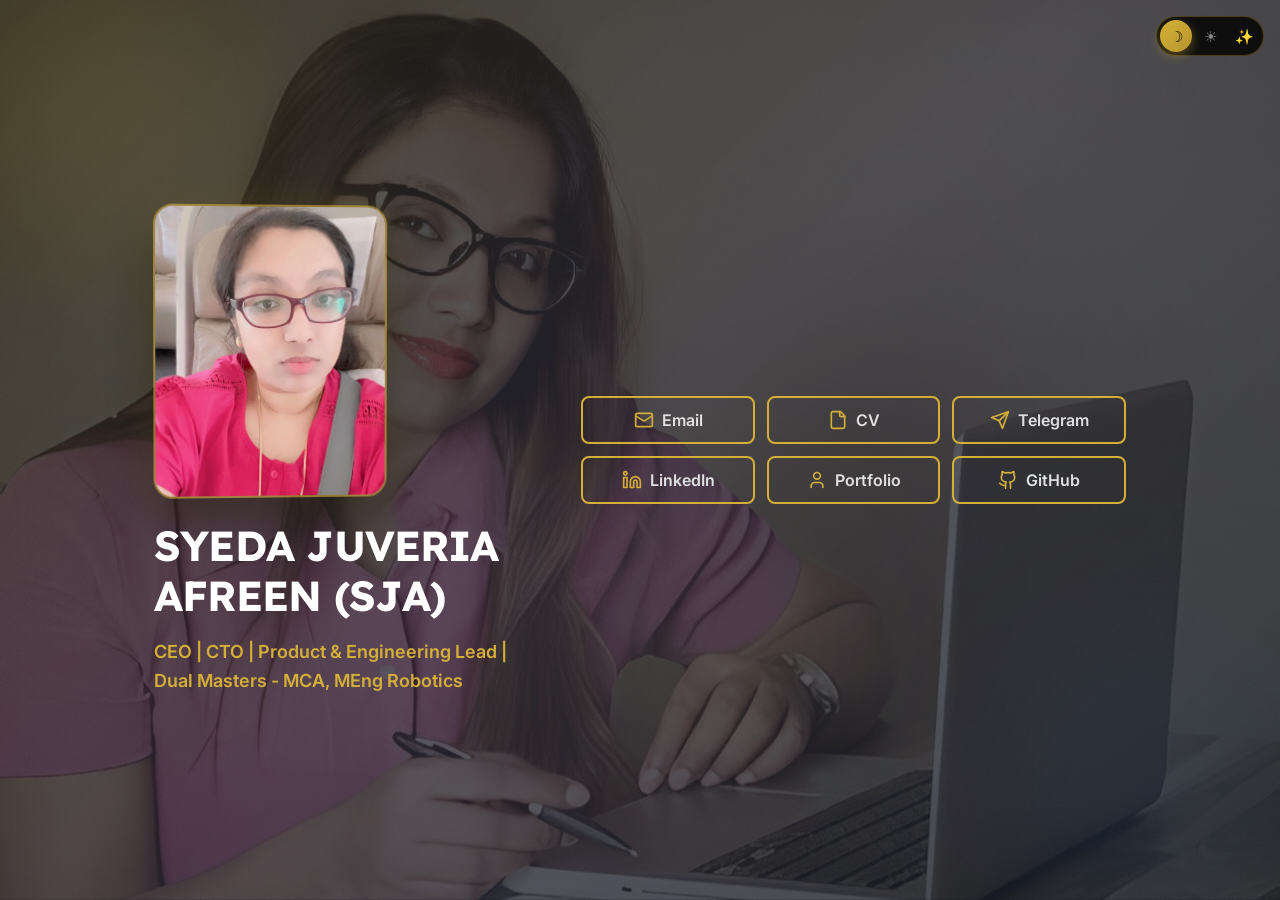
==== commit 1cf11e33: "Add 3D portrait to landing page that turns toward the pointer WebGL depth-map parallax on the profil" ====
--- a/index.html
+++ b/index.html
@@ -25,6 +25,11 @@
 
     <main class="hero">
         <div class="hero-content fade-left">
+            <div class="portrait" data-depth="assets/images/sja/portrait-depth.webp">
+                <img src="assets/images/sja/portrait.webp" alt="Syeda Juveria Afreen" width="800" height="1000">
+                <canvas aria-hidden="true"></canvas>
+                <span class="portrait-glare" aria-hidden="true"></span>
+            </div>
             <h1>SYEDA JUVERIA AFREEN (SJA)</h1>
             <p class="subtitle">CEO | CTO | Product & Engineering Lead | Dual Masters - MCA, MEng Robotics</p>
         </div>
@@ -34,7 +39,7 @@
                 <svg xmlns="http://www.w3.org/2000/svg" width="20" height="20" viewBox="0 0 24 24" fill="none" stroke="currentColor" stroke-width="2" stroke-linecap="round" stroke-linejoin="round"><rect width="20" height="16" x="2" y="4" rx="2"/><path d="m22 7-8.97 5.7a1.94 1.94 0 0 1-2.06 0L2 7"/></svg>
                 <span>Email</span>
             </a>
-            <a href="https://docs.google.com/document/d/1IcL8HgYdM5dnJoxBHeaieHUptiehPNTl_7qRGfsNNFE/edit?usp=drivesdk" class="btn" target="_blank" rel="noopener noreferrer" aria-label="CV">
+            <a href="https://drive.google.com/file/d/10zBAvxGSCu6qI8Dmg2F1-MOp0LWX2YmN/view?usp=sharing" class="btn" target="_blank" rel="noopener noreferrer" aria-label="CV">
                 <svg xmlns="http://www.w3.org/2000/svg" width="20" height="20" viewBox="0 0 24 24" fill="none" stroke="currentColor" stroke-width="2" stroke-linecap="round" stroke-linejoin="round"><path d="M15 2H6a2 2 0 0 0-2 2v16a2 2 0 0 0 2 2h12a2 2 0 0 0 2-2V7Z"/><path d="M14 2v4a2 2 0 0 0 2 2h4"/></svg>
                 <span>CV</span>
             </a>
@@ -58,6 +63,7 @@
     </main>
 
     <script src="assets/js/theme.js" defer></script>
+    <script src="assets/js/portrait3d.js" defer></script>
     <script>
         document.addEventListener('DOMContentLoaded', () => {
             const reduceMotion = window.matchMedia('(prefers-reduced-motion: reduce)').matches;
--- a/assets/css/landing.css
+++ b/assets/css/landing.css
@@ -390,3 +390,73 @@
         transform: none;
     }
 }
+
+/* ==========================================================================
+   3D portrait — the photo turns toward the pointer (see js/portrait3d.js)
+   ========================================================================== */
+.portrait {
+    position: relative;
+    width: min(240px, 26vh);
+    aspect-ratio: 4 / 5;
+    margin-bottom: 1.5rem;
+    border-radius: 20px;
+    overflow: hidden;
+    border: 2px solid rgba(var(--accent-rgb), 0.6);
+    box-shadow: 0 20px 50px rgba(var(--shadow-rgb), 0.45), 0 0 40px rgba(var(--accent-rgb), 0.18);
+    transform: perspective(900px) rotateX(var(--rx, 0deg)) rotateY(var(--ry, 0deg));
+    opacity: 0;
+    translate: 0 12px;
+    animation: portrait-in 0.9s cubic-bezier(0.22, 1, 0.36, 1) 0.1s forwards;
+}
+
+/* Animates `translate`, not `transform`, so the tilt keeps working */
+@keyframes portrait-in {
+    to { opacity: 1; translate: 0 0; }
+}
+
+.portrait img,
+.portrait canvas {
+    position: absolute;
+    inset: 0;
+    width: 100%;
+    height: 100%;
+    display: block;
+}
+
+.portrait img {
+    object-fit: cover;
+}
+
+.portrait canvas {
+    opacity: 0;
+    transition: opacity 0.5s ease;
+}
+
+.portrait.is-3d canvas {
+    opacity: 1;
+}
+
+/* Soft highlight that slides with the tilt */
+.portrait-glare {
+    position: absolute;
+    inset: 0;
+    pointer-events: none;
+    background: radial-gradient(circle at var(--gx, 50%) var(--gy, 50%), rgba(255, 255, 255, 0.16), transparent 55%);
+    mix-blend-mode: soft-light;
+}
+
+@media (max-width: 736px) {
+    .portrait {
+        width: min(170px, 22vh);
+        margin: 0 auto 1.25rem;
+    }
+}
+
+@media (prefers-reduced-motion: reduce) {
+    .portrait {
+        animation: none;
+        opacity: 1;
+        translate: none;
+        transform: none;
+    }
+}
